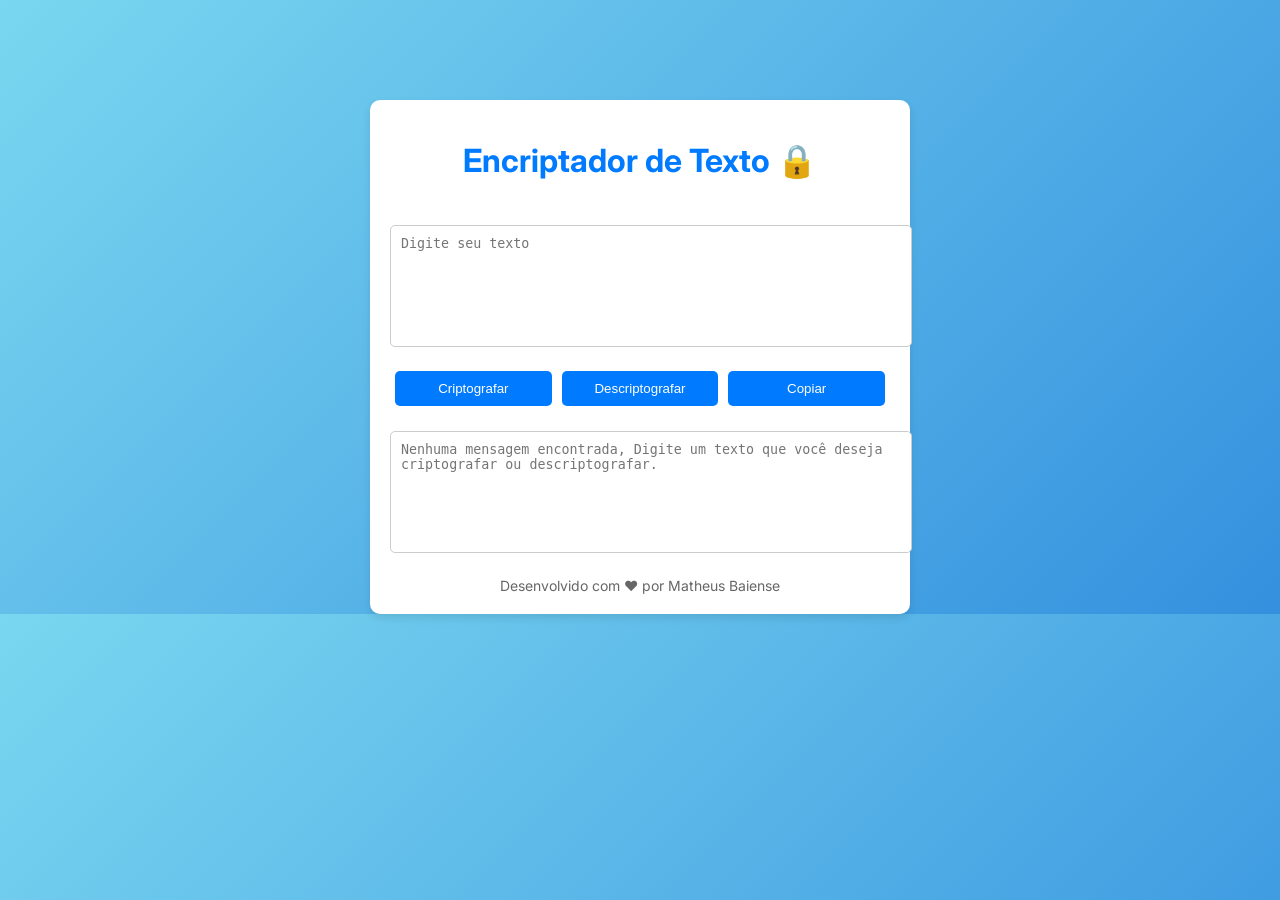
==== pag1.html @ b3776dcc "Add files via upload" ====
<!DOCTYPE html>
<html lang="pt-BR">
  <head>
    <meta charset="UTF-8" />
    <meta name="viewport" content="width=device-width, initial-scale=1.0" />
    <title>Encriptador de Texto 🔒</title>
    <link rel="stylesheet" href="styles2.css" />
  </head>
  <body>
    <div class="container">
      <h1>Encriptador de Texto <span>🔒</span></h1>
      <div class="input-container">
        <textarea id="inputText" placeholder="Digite seu texto"></textarea>
      </div>
      <div class="buttons">
        <button id="criptografarBtn">Criptografar</button>
        <button id="descriptografarBtn">Descriptografar</button>
        <button id="copiarBtn">Copiar</button>
      </div>
      <div class="output-container">
        <textarea
          id="outputText"
          placeholder="Nenhuma mensagem encontrada, Digite um texto que você deseja criptografar ou descriptografar."
          readonly
        ></textarea>
      </div>
      <footer>
        <p>Desenvolvido com ❤️ por Matheus Baiense</p>
      </footer>
    </div>
    <script src="script.js"></script>
  </body>
</html>
---- styles2.css ----
@import url("https://fonts.googleapis.com/css2?family=Inter:wght@100..900&display=swap");

body {
  font-family: "Inter", sans-serif;
  margin: 0;
  padding: 0;
  background: linear-gradient(135deg, #7ad7f0 0%, #3490de 100%);
}

header {
  width: 100%;
  background-color: #007bff;
  position: fixed;
  top: 0;
  left: 0;
  z-index: 1000;
}

.nav-container {
  display: flex;
  justify-content: space-between;
  align-items: center;
  padding: 20px;
}

.menu-links {
  display: flex;
  justify-content: center;
  align-items: center;
}

.menu-link {
  font-size: 1.2rem;
  color: #fff;
  text-decoration: none;
  margin: 0 20px;
  transition: color 0.3s ease;
}

.menu-link:hover {
  color: #0056b3;
}

.logo {
  font-size: 1.5rem;
  color: #fff;
  text-decoration: none;
}

.container {
  width: 500px;
  margin: 0 auto;
  text-align: center;
  padding: 20px;
  border-radius: 10px;
  background-color: #fff;
  box-shadow: 0 4px 8px rgba(0, 0, 0, 0.1);
  transition: transform 0.3s ease-in-out;
  margin-top: 100px;
}

.container:hover {
  transform: translateY(-5px);
}

h1 {
  color: #007bff;
  margin-bottom: 20px;
}

.input-container {
  margin-bottom: 20px;
}

.buttons {
  display: flex;
  justify-content: space-between;
  margin-top: 10px;
}

.buttons button {
  flex: 1;
  margin: 0 5px;
}

button {
  padding: 10px 20px;
  border: none;
  border-radius: 5px;
  background-color: #007bff;
  color: #fff;
  cursor: pointer;
  transition: background-color 0.3s ease;
}

button:hover {
  background-color: #0056b3;
}

button:active {
  transform: translateY(2px);
}

button:focus {
  outline: none;
}

textarea {
  width: 100%;
  height: 100px;
  padding: 10px;
  border: 1px solid #ccc;
  border-radius: 5px;
  resize: none;
  margin-top: 25px;
}

textarea:focus {
  outline: none;
  border-color: #007bff;
}

footer {
  margin-top: 20px;
  color: #666;
  font-size: 14px;
}

footer p {
  margin: 0;
}

/* Estilos adicionais para as páginas de Portfólio e Sobre Mim */

.apresentacao {
  padding: 5% 8%;
  display: flex;
  align-items: center;
  justify-content: space-between;
  gap: 82px;
}

.apresentacao__conteudo {
  width: 50%;
  display: flex;
  flex-direction: column;
  gap: 40px;
}

.apresentacao__conteudo__titulo {
  font-size: 2.25rem;
  font-family: var(--fonte-primaria);
}

.titulo-destaque {
  color: var(--cor-terciaria);
}

.apresentacao__conteudo__texto {
  font-size: 1.5rem;
  font-family: var(--fonte-secundaria);
  letter-spacing: -1px;
  text-align: justify;
}

.apresentacao__links {
  display: flex;
  flex-direction: column;
  justify-content: space-between;
  align-items: center;
  gap: 32px;
}

.apresentacao__links__subtitulo {
  font-family: var(--fonte-primaria);
  font-weight: 400;
  font-size: 1.5rem;
}

.apresentacao__links__navegacao {
  display: flex;
  justify-content: center;
  gap: 16px;
  border: 2px solid var(--cor-terciaria);
  width: 50%;
  text-align: center;
  border-radius: 8px;
  font-size: 1.5rem;
  font-weight: 600;
  padding: 21.5px 0;
  text-decoration: none;
  color: var(--cor-secundaria);
  font-family: var(--fonte-secundaria);
}

.apresentacao__links__link:hover {
  background-color: var(--cor-hover);
}

.apresentacao__imagem {
  width: 45%;
}

.rodape {
  color: var(--cor-primaria);
  background-color: var(--cor-terciaria);
  padding: 24px;
  text-align: center;
  font-family: var(--fonte-secundaria);
  font-size: 1.5rem;
  font-weight: 400;
}

@media (max-width: 1200px) {
  .cabecalho {
    padding: 10%;
  }
  .cabecalho__menu {
    justify-content: center;
  }

  .apresentacao {
    flex-direction: column-reverse;
    padding: 5%;
  }
  .apresentacao__conteudo {
    width: auto;
  }
}
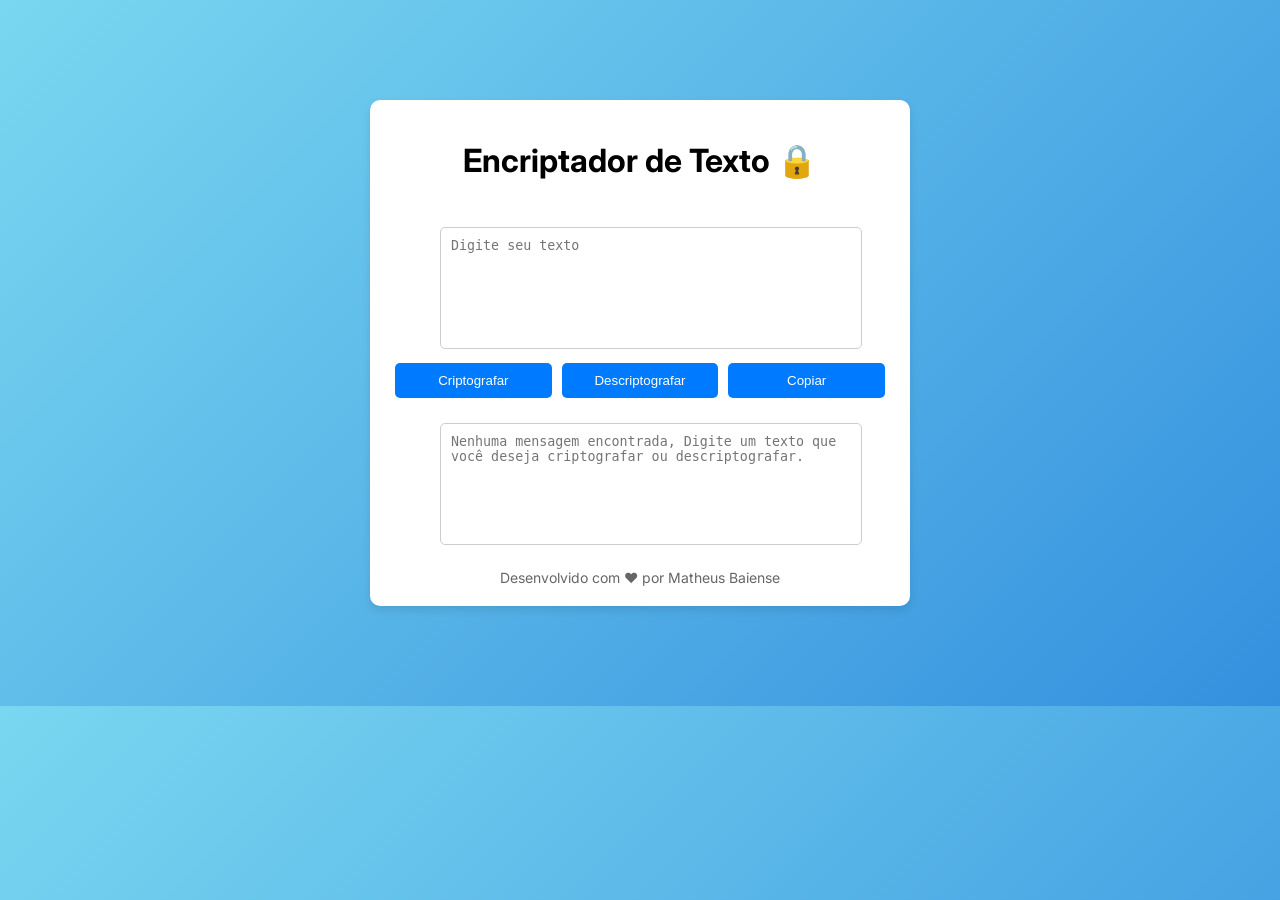
==== commit 5048109d: "Add files via upload" ====
--- a/pag1.html
+++ b/pag1.html
@@ -3,12 +3,12 @@
   <head>
     <meta charset="UTF-8" />
     <meta name="viewport" content="width=device-width, initial-scale=1.0" />
-    <title>Encriptador de Texto 🔒</title>
+    <title>Encriptador - Página 1</title>
     <link rel="stylesheet" href="styles2.css" />
   </head>
   <body>
     <div class="container">
-      <h1>Encriptador de Texto <span>🔒</span></h1>
+      <h1>Encriptador de Texto 🔒</h1>
       <div class="input-container">
         <textarea id="inputText" placeholder="Digite seu texto"></textarea>
       </div>
--- a/styles2.css
+++ b/styles2.css
@@ -7,69 +7,26 @@
   background: linear-gradient(135deg, #7ad7f0 0%, #3490de 100%);
 }
 
-header {
-  width: 100%;
-  background-color: #007bff;
-  position: fixed;
-  top: 0;
-  left: 0;
-  z-index: 1000;
-}
-
-.nav-container {
-  display: flex;
-  justify-content: space-between;
-  align-items: center;
-  padding: 20px;
-}
-
-.menu-links {
-  display: flex;
-  justify-content: center;
-  align-items: center;
-}
-
-.menu-link {
-  font-size: 1.2rem;
-  color: #fff;
-  text-decoration: none;
-  margin: 0 20px;
-  transition: color 0.3s ease;
-}
-
-.menu-link:hover {
-  color: #0056b3;
-}
-
-.logo {
-  font-size: 1.5rem;
-  color: #fff;
-  text-decoration: none;
-}
-
 .container {
   width: 500px;
-  margin: 0 auto;
+  margin: 100px auto; /* Centralizando o container na horizontal e definindo a margem superior */
   text-align: center;
   padding: 20px;
   border-radius: 10px;
   background-color: #fff;
   box-shadow: 0 4px 8px rgba(0, 0, 0, 0.1);
   transition: transform 0.3s ease-in-out;
-  margin-top: 100px;
-}
-
-.container:hover {
-  transform: translateY(-5px);
-}
-
-h1 {
-  color: #007bff;
-  margin-bottom: 20px;
 }
 
 .input-container {
-  margin-bottom: 20px;
+  margin: 0 auto; /* Centralizando a input-container na horizontal */
+  width: 80%; /* Definindo uma largura para a input-container */
+}
+
+.output-container {
+  margin: 0 auto; /* Centralizando o output-container na horizontal */
+  width: 80%; /* Definindo uma largura para o output-container */
+  max-width: 100%; /* Definindo uma largura máxima para o output-container */
 }
 
 .buttons {
@@ -129,101 +86,3 @@
 footer p {
   margin: 0;
 }
-
-/* Estilos adicionais para as páginas de Portfólio e Sobre Mim */
-
-.apresentacao {
-  padding: 5% 8%;
-  display: flex;
-  align-items: center;
-  justify-content: space-between;
-  gap: 82px;
-}
-
-.apresentacao__conteudo {
-  width: 50%;
-  display: flex;
-  flex-direction: column;
-  gap: 40px;
-}
-
-.apresentacao__conteudo__titulo {
-  font-size: 2.25rem;
-  font-family: var(--fonte-primaria);
-}
-
-.titulo-destaque {
-  color: var(--cor-terciaria);
-}
-
-.apresentacao__conteudo__texto {
-  font-size: 1.5rem;
-  font-family: var(--fonte-secundaria);
-  letter-spacing: -1px;
-  text-align: justify;
-}
-
-.apresentacao__links {
-  display: flex;
-  flex-direction: column;
-  justify-content: space-between;
-  align-items: center;
-  gap: 32px;
-}
-
-.apresentacao__links__subtitulo {
-  font-family: var(--fonte-primaria);
-  font-weight: 400;
-  font-size: 1.5rem;
-}
-
-.apresentacao__links__navegacao {
-  display: flex;
-  justify-content: center;
-  gap: 16px;
-  border: 2px solid var(--cor-terciaria);
-  width: 50%;
-  text-align: center;
-  border-radius: 8px;
-  font-size: 1.5rem;
-  font-weight: 600;
-  padding: 21.5px 0;
-  text-decoration: none;
-  color: var(--cor-secundaria);
-  font-family: var(--fonte-secundaria);
-}
-
-.apresentacao__links__link:hover {
-  background-color: var(--cor-hover);
-}
-
-.apresentacao__imagem {
-  width: 45%;
-}
-
-.rodape {
-  color: var(--cor-primaria);
-  background-color: var(--cor-terciaria);
-  padding: 24px;
-  text-align: center;
-  font-family: var(--fonte-secundaria);
-  font-size: 1.5rem;
-  font-weight: 400;
-}
-
-@media (max-width: 1200px) {
-  .cabecalho {
-    padding: 10%;
-  }
-  .cabecalho__menu {
-    justify-content: center;
-  }
-
-  .apresentacao {
-    flex-direction: column-reverse;
-    padding: 5%;
-  }
-  .apresentacao__conteudo {
-    width: auto;
-  }
-}
